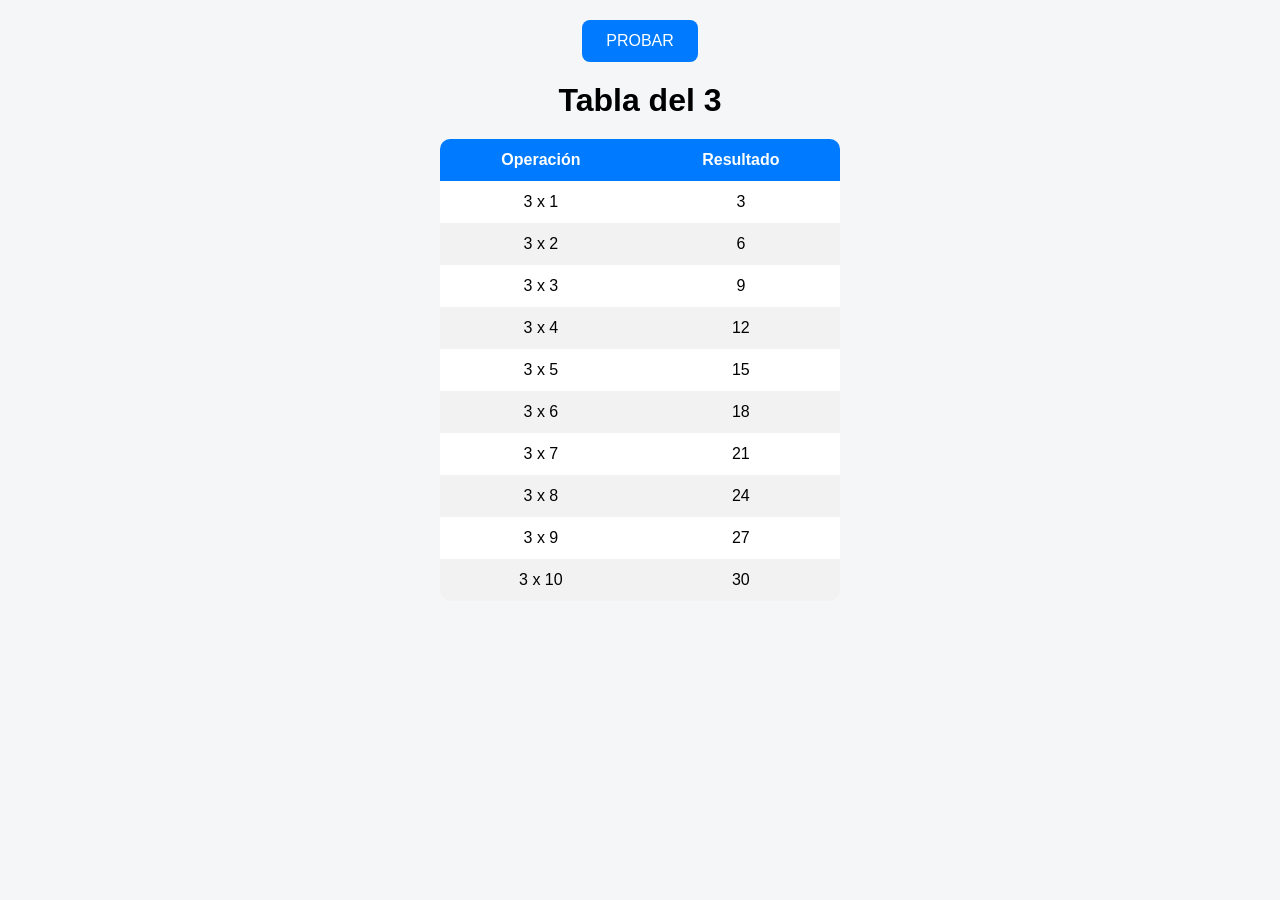
==== Tablas/index.html @ cfc55cd1 "feat: agregar html y css con ayuda de la IA" ====
<!DOCTYPE html>
<html lang="es">
<head>
    <meta charset="UTF-8">
    <meta name="viewport" content="width=device-width, initial-scale=1.0">
    <title>Tabla del 3</title>
    <link rel="stylesheet" href="multiplicar.css">
</head>
<body>

    <header>
        <button class="btn-probar">PROBAR</button>
    </header>

    <main>
        <h1>Tabla del 3</h1>

        <div class="tabla-container">
            <table>
                <thead>
                    <tr>
                        <th>Operación</th>
                        <th>Resultado</th>
                    </tr>
                </thead>
                <tbody>
                    <tr><td>3 x 1</td><td>3</td></tr>
                    <tr><td>3 x 2</td><td>6</td></tr>
                    <tr><td>3 x 3</td><td>9</td></tr>
                    <tr><td>3 x 4</td><td>12</td></tr>
                    <tr><td>3 x 5</td><td>15</td></tr>
                    <tr><td>3 x 6</td><td>18</td></tr>
                    <tr><td>3 x 7</td><td>21</td></tr>
                    <tr><td>3 x 8</td><td>24</td></tr>
                    <tr><td>3 x 9</td><td>27</td></tr>
                    <tr><td>3 x 10</td><td>30</td></tr>
                </tbody>
            </table>
        </div>
    </main>

</body>
</html>
---- Tablas/multiplicar.css ----
/* Reset básico */
* {
    margin: 0;
    padding: 0;
    box-sizing: border-box;
}

body {
    font-family: Arial, sans-serif;
    background-color: #f4f6f8;
    padding: 20px;
}

/* Header */
header {
    display: flex;
    justify-content: center;
    margin-bottom: 20px;
}

.btn-probar {
    padding: 12px 24px;
    font-size: 16px;
    background-color: #007BFF;
    color: white;
    border: none;
    border-radius: 8px;
    cursor: pointer;
    transition: background 0.3s;
}

.btn-probar:hover {
    background-color: #0056b3;
}

/* Título */
h1 {
    text-align: center;
    margin-bottom: 20px;
}

/* Tabla */
.tabla-container {
    display: flex;
    justify-content: center;
    overflow-x: auto;
}

table {
    border-collapse: collapse;
    width: 100%;
    max-width: 400px;
    background: white;
    border-radius: 10px;
    overflow: hidden;
}

th, td {
    padding: 12px;
    text-align: center;
}

th {
    background-color: #007BFF;
    color: white;
}

tr:nth-child(even) {
    background-color: #f2f2f2;
}

/* Responsive */
@media (max-width: 600px) {
    .btn-probar {
        width: 100%;
        font-size: 14px;
    }

    table {
        font-size: 14px;
    }
}
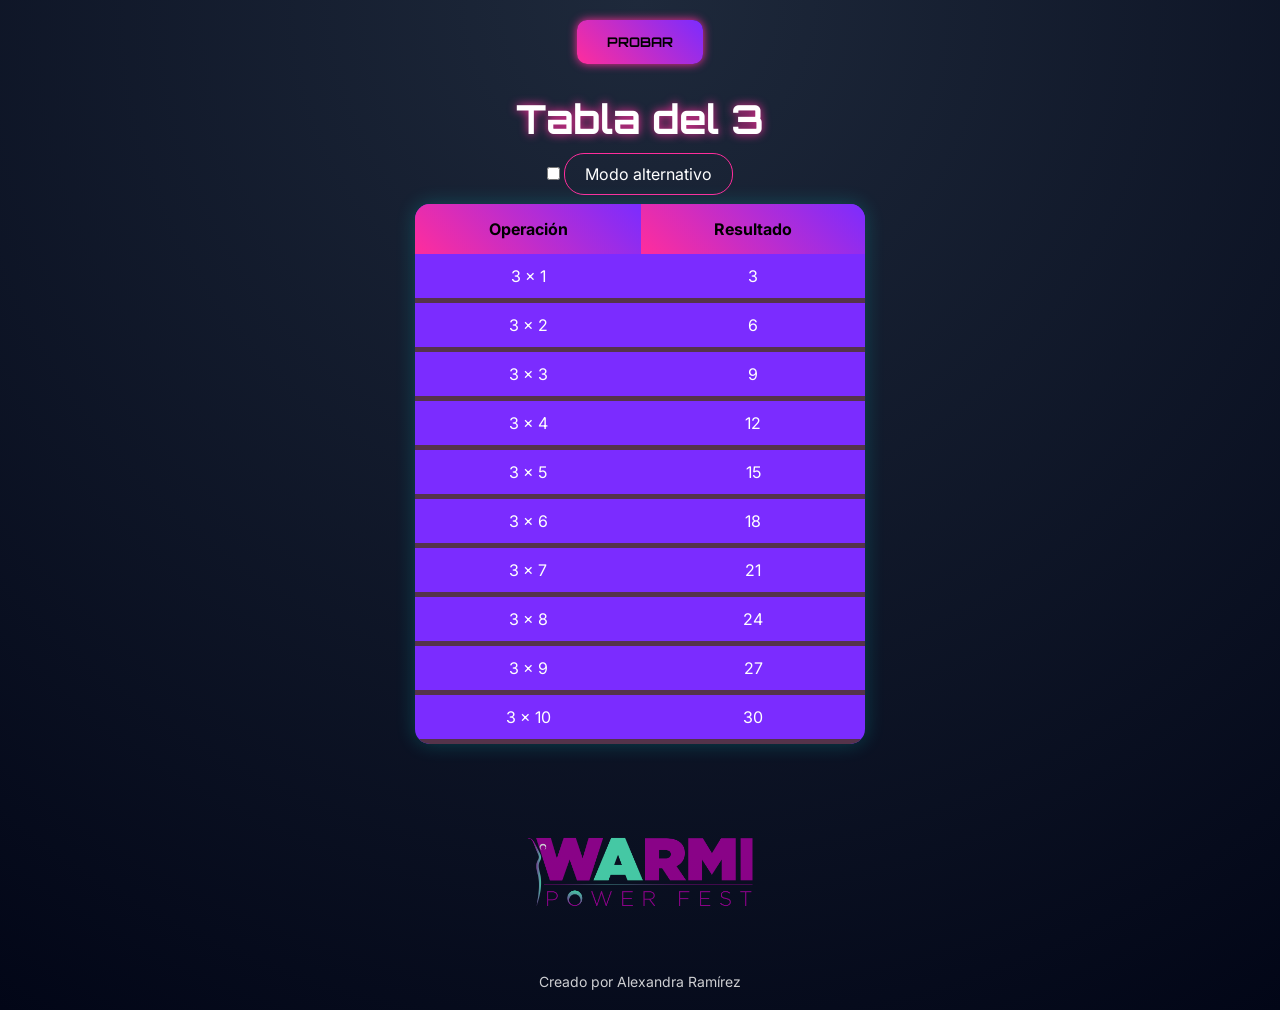
==== commit e740fd5b: "style: mejoras de diseño con IA" ====
--- a/Tablas/index.html
+++ b/Tablas/index.html
@@ -3,7 +3,11 @@
 <head>
     <meta charset="UTF-8">
     <meta name="viewport" content="width=device-width, initial-scale=1.0">
-    <title>Tabla del 3</title>
+    <title>Tabla del 3 - Tech</title>
+
+    <!-- Tipografías -->
+    <link href="https://fonts.googleapis.com/css2?family=Orbitron:wght@500&family=Inter:wght@300;400;600&display=swap" rel="stylesheet">
+
     <link rel="stylesheet" href="multiplicar.css">
 </head>
 <body>
@@ -13,7 +17,13 @@
     </header>
 
     <main>
-        <h1>Tabla del 3</h1>
+        <h1 class="titulo">Tabla del 3</h1>
+
+        <!-- NUEVO: Toggle sin JS -->
+        <div class="toggle-container">
+            <input type="checkbox" id="modo">
+            <label for="modo" class="toggle-label">Modo alternativo</label>
+        </div>
 
         <div class="tabla-container">
             <table>
@@ -39,5 +49,10 @@
         </div>
     </main>
 
+    <footer>
+        <img src="Logo-Warmi.png" alt="Logo" class="logo">
+        <p>Creado por Alexandra Ramírez</p>
+    </footer>
+
 </body>
 </html>
--- a/Tablas/multiplicar.css
+++ b/Tablas/multiplicar.css
@@ -1,79 +1,139 @@
-/* Reset básico */
+/* RESET */
 * {
     margin: 0;
     padding: 0;
     box-sizing: border-box;
 }
 
+/* VARIABLES TECH */
+:root {
+    --bg: #0f0f0f;
+    --primary: #ff2d9c;
+    --secondary: #7b2cff;
+    --text: #ffffff;
+    --card: #7b2cff;
+}
+
+/* BODY */
 body {
-    font-family: Arial, sans-serif;
-    background-color: #f4f6f8;
+    font-family: 'Inter', sans-serif;
+    background: radial-gradient(circle at top, #1e293b, #020617);
+    color: var(--text);
     padding: 20px;
 }
 
-/* Header */
+/* HEADER */
 header {
     display: flex;
     justify-content: center;
-    margin-bottom: 20px;
+    margin-bottom: 30px;
 }
 
+/* BOTÓN TECH */
 .btn-probar {
-    padding: 12px 24px;
-    font-size: 16px;
-    background-color: #007BFF;
-    color: white;
+    font-family: 'Orbitron', sans-serif;
+    padding: 14px 30px;
     border: none;
-    border-radius: 8px;
+    border-radius: 10px;
+    background: linear-gradient(45deg, var(--primary), var(--secondary));
+    color: rgb(0, 0, 0);
+    font-weight: bold;
     cursor: pointer;
-    transition: background 0.3s;
+    transition: 0.3s;
+    box-shadow: 0 0 10px var(--primary);
 }
 
 .btn-probar:hover {
-    background-color: #0056b3;
+    transform: scale(1.1);
+    box-shadow: 0 0 25px var(--primary), 0 0 50px var(--secondary);
 }
 
-/* Título */
-h1 {
+/* TÍTULO */
+.titulo {
+    text-align: center;
+    font-family: 'Orbitron', sans-serif;
+    font-size: 2.5rem;
+    margin-bottom: 20px;
+    text-shadow: 0 0 10px var(--primary);
+}
+
+/* TOGGLE */
+.toggle-container {
     text-align: center;
     margin-bottom: 20px;
 }
 
-/* Tabla */
+.toggle-label {
+    cursor: pointer;
+    padding: 10px 20px;
+    border: 1px solid var(--primary);
+    border-radius: 20px;
+    transition: 0.3s;
+}
+
+.toggle-label:hover {
+    background: var(--primary);
+    color: black;
+}
+
+/* TABLA */
 .tabla-container {
     display: flex;
     justify-content: center;
-    overflow-x: auto;
 }
 
 table {
+    width: 100%;
+    max-width: 450px;
     border-collapse: collapse;
-    width: 100%;
-    max-width: 400px;
-    background: white;
-    border-radius: 10px;
+    background: var(--card);
+    border-radius: 15px;
     overflow: hidden;
+    box-shadow: 0 0 20px rgba(0,255,255,0.2);
 }
 
-th, td {
+/* ENCABEZADO */
+th {
+    background: linear-gradient(45deg, var(--primary), var(--secondary));
+    color: black;
+    padding: 15px;
+}
+
+/* CELDAS */
+td {
     padding: 12px;
     text-align: center;
+    border-bottom: 5px solid #55334a;
 }
 
-th {
-    background-color: #007BFF;
-    color: white;
+/* HOVER FUTURISTA */
+tr:hover {
+    background: rgba(255, 0, 234, 0.1);
+    transform: scale(1.02);
+    transition: 0.2s;
 }
 
-tr:nth-child(even) {
-    background-color: #f2f2f2;
+/* FOOTER */
+footer {
+    margin-top: 40px;
+    text-align: center;
+    font-size: 14px;
+    opacity: 0.8;
 }
 
-/* Responsive */
+.logo {
+    width: 250px;
+    margin-bottom: 10px;
+}
+
+/* RESPONSIVE */
 @media (max-width: 600px) {
+    .titulo {
+        font-size: 1.8rem;
+    }
+
     .btn-probar {
         width: 100%;
-        font-size: 14px;
     }
 
     table {
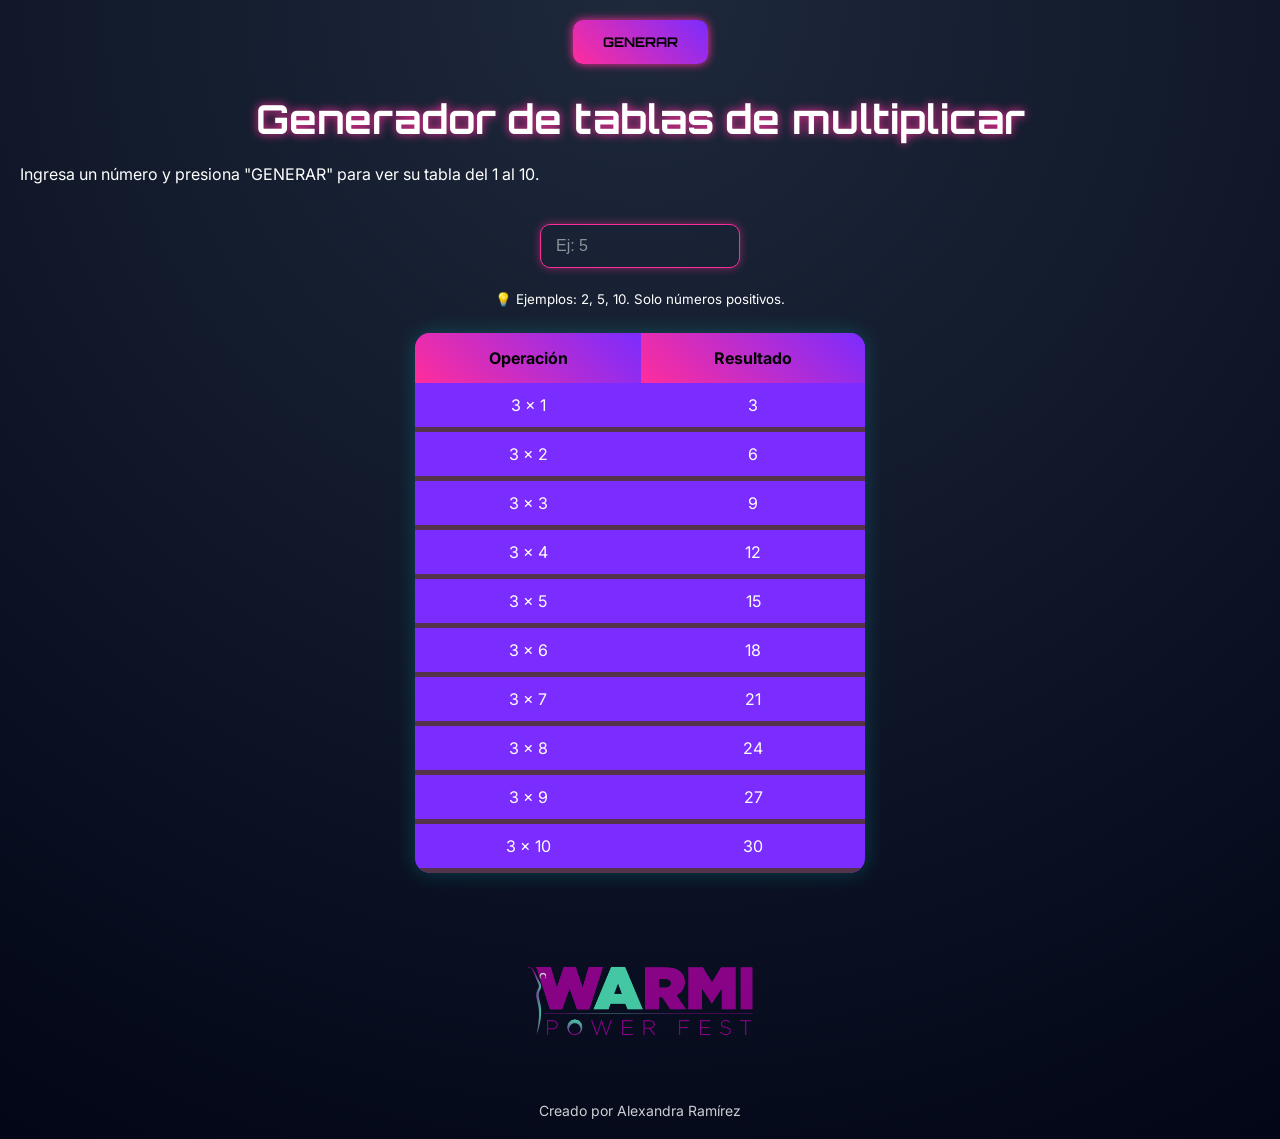
==== commit 5f7ced7d: "feat: Actualiza funcionalidades y mejoras finales del proyecto" ====
--- a/Tablas/index.html
+++ b/Tablas/index.html
@@ -9,24 +9,42 @@
     <link href="https://fonts.googleapis.com/css2?family=Orbitron:wght@500&family=Inter:wght@300;400;600&display=swap" rel="stylesheet">
 
     <link rel="stylesheet" href="multiplicar.css">
+    <script src="multiplicar.js"></script>
 </head>
 <body>
 
     <header>
-        <button class="btn-probar">PROBAR</button>
+        <button class="btn-probar" onclick="generarTablas();">
+            GENERAR
+        </button>
     </header>
 
     <main>
-        <h1 class="titulo">Tabla del 3</h1>
+    <h1 class="titulo">Generador de tablas de multiplicar</h1>
+
+        <p class="descripcion">
+            Ingresa un número y presiona "GENERAR" para ver su tabla del 1 al 10.
+        </p>
 
         <!-- NUEVO: Toggle sin JS -->
-        <div class="toggle-container">
-            <input type="checkbox" id="modo">
-            <label for="modo" class="toggle-label">Modo alternativo</label>
+
+        <div class="input-container">
+        <br></br>
+
+        <input 
+            type="number" 
+            id="numero" 
+            placeholder="Ej: 5"
+            min="1"
+        >
+        <small class="help-text">
+            <br></br>
+            💡 Ejemplos: 2, 5, 10. Solo números positivos.
+        </small>
         </div>
 
         <div class="tabla-container">
-            <table>
+            <table id="tablas">
                 <thead>
                     <tr>
                         <th>Operación</th>
--- a/Tablas/multiplicar.css
+++ b/Tablas/multiplicar.css
@@ -125,6 +125,45 @@
     width: 250px;
     margin-bottom: 10px;
 }
+/* INPUT CONTAINER */
+.input-container {
+    text-align: center;
+    margin-bottom: 25px;
+}
+
+/* LABEL */
+.input-container label {
+    display: block;
+    margin-bottom: 8px;
+    font-weight: 600;
+    color: var(--primary);
+}
+
+/* INPUT TECH */
+.input-container input {
+    padding: 12px 15px;
+    width: 200px;
+    border-radius: 10px;
+    border: 1px solid var(--primary);
+    background: transparent;
+    color: var(--text);
+    font-size: 16px;
+    outline: none;
+    transition: 0.3s;
+    box-shadow: 0 0 8px rgba(255, 45, 156, 0.5);
+}
+
+/* EFECTO FOCUS */
+.input-container input:focus {
+    border-color: var(--secondary);
+    box-shadow: 0 0 15px var(--secondary), 0 0 30px var(--primary);
+    transform: scale(1.05);
+}
+
+/* PLACEHOLDER */
+.input-container input::placeholder {
+    color: rgba(255,255,255,0.5);
+}
 
 /* RESPONSIVE */
 @media (max-width: 600px) {
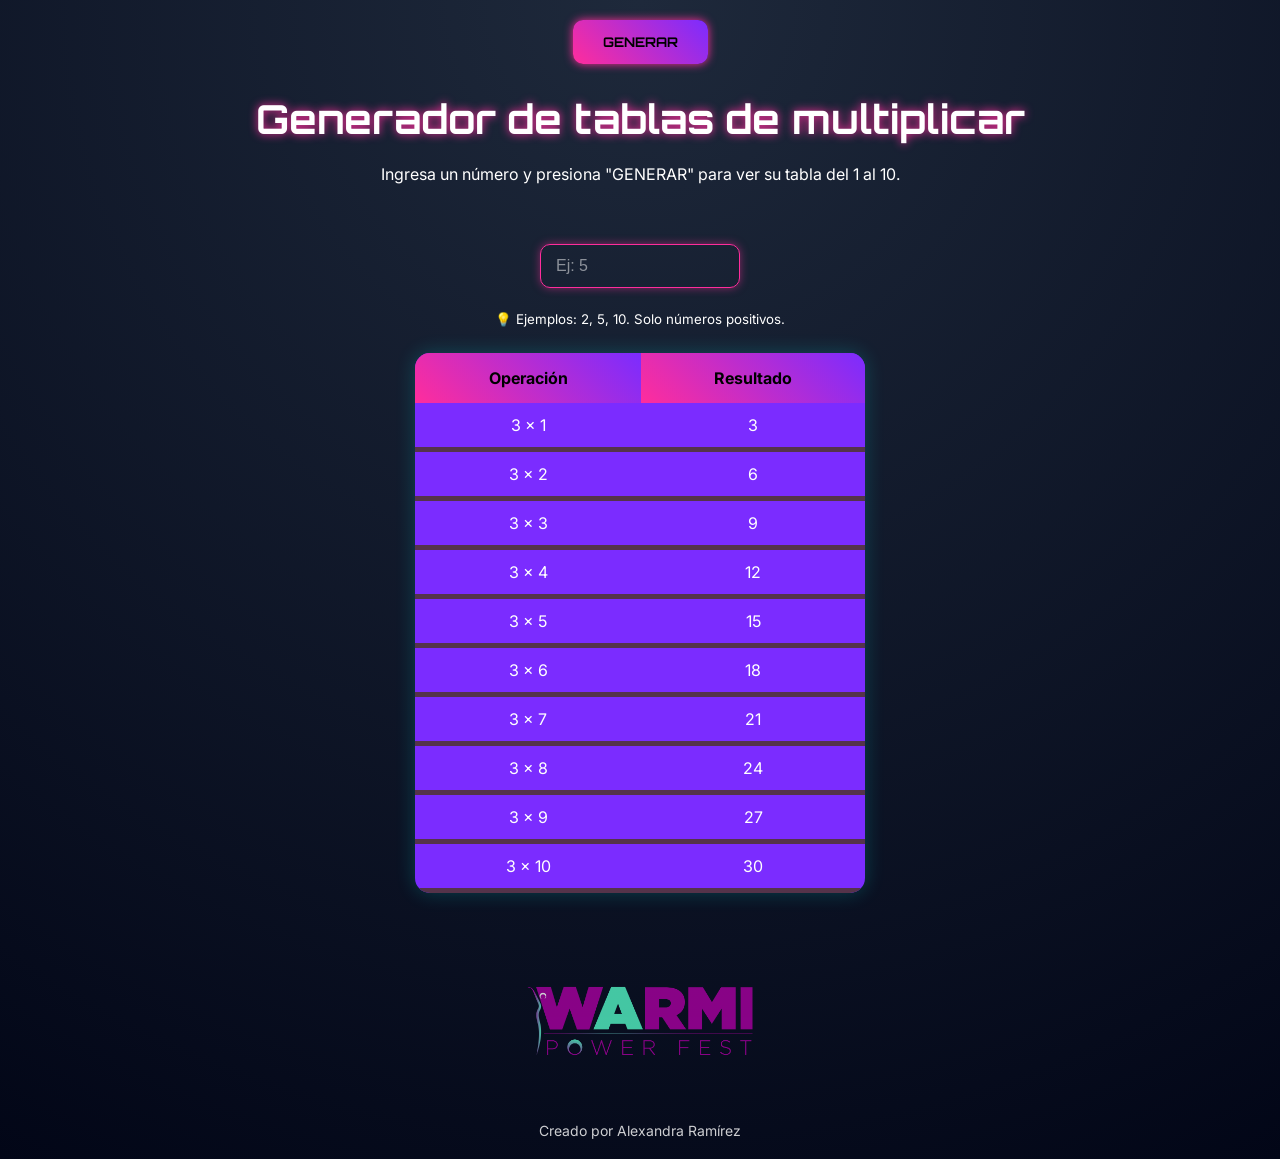
==== commit f53f333f: "fix: centra texto que estaba desalineado en HTML y CSS" ====
--- a/Tablas/index.html
+++ b/Tablas/index.html
@@ -22,9 +22,7 @@
     <main>
     <h1 class="titulo">Generador de tablas de multiplicar</h1>
 
-        <p class="descripcion">
-            Ingresa un número y presiona "GENERAR" para ver su tabla del 1 al 10.
-        </p>
+        <p class="descripcion">Ingresa un número y presiona "GENERAR" para ver su tabla del 1 al 10.</p>
 
         <!-- NUEVO: Toggle sin JS -->
 
--- a/Tablas/multiplicar.css
+++ b/Tablas/multiplicar.css
@@ -74,6 +74,11 @@
 .toggle-label:hover {
     background: var(--primary);
     color: black;
+}
+
+.descripcion{
+    text-align: center;
+    margin: 20px;
 }
 
 /* TABLA */
